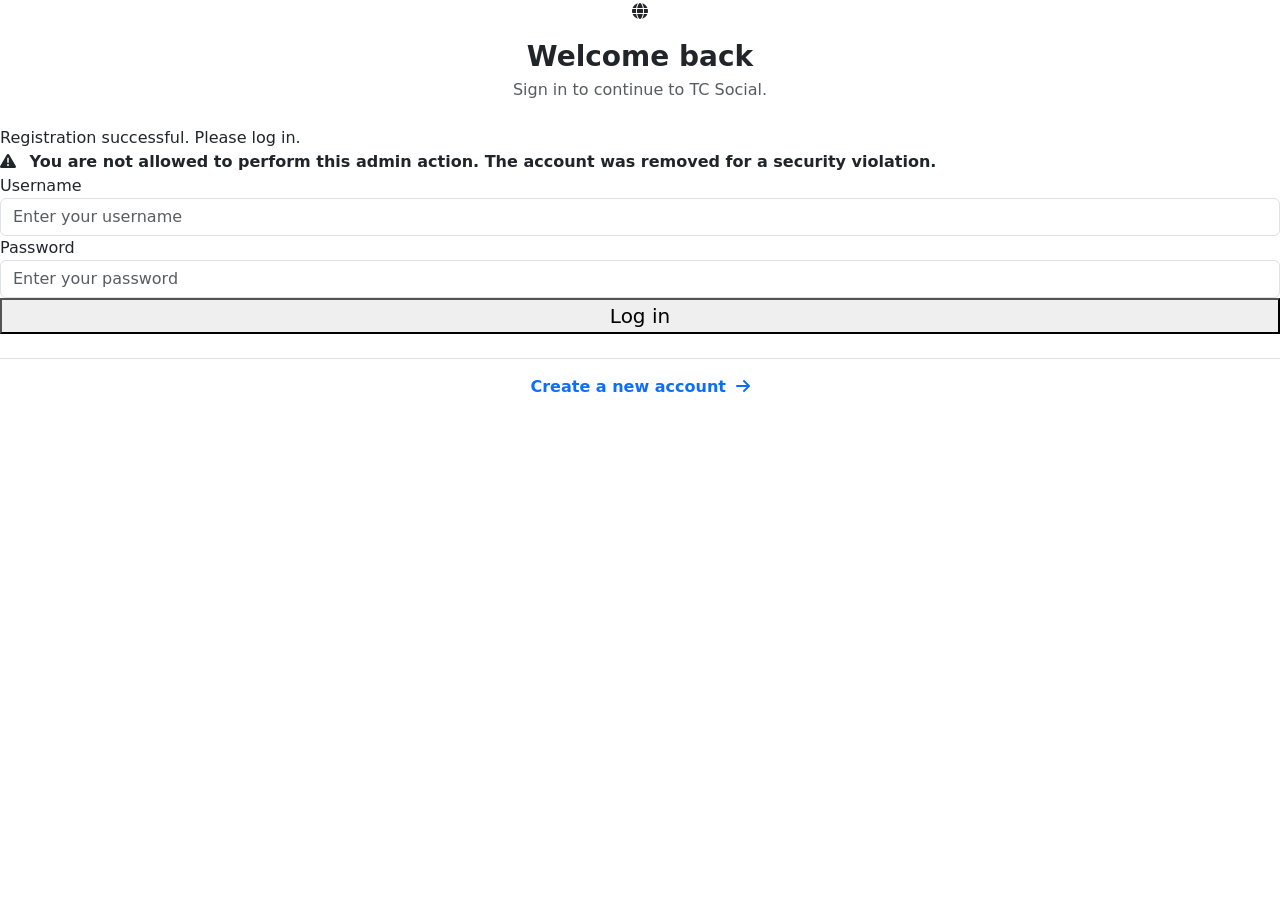
==== src/main/resources/templates/login.html @ 1a294581 "Initial commit" ====
<!DOCTYPE html>
<html xmlns:th="http://www.thymeleaf.org">
<head>
    <meta charset="UTF-8">
    <meta name="viewport" content="width=device-width, initial-scale=1">
    <title>Log in to TC</title>
    <link href="https://cdn.jsdelivr.net/npm/bootstrap@5.3.0/dist/css/bootstrap.min.css" rel="stylesheet">
    <link rel="stylesheet" href="https://cdnjs.cloudflare.com/ajax/libs/font-awesome/6.0.0/css/all.min.css">
    <link rel="stylesheet" href="/css/social-modern.css">
    <script src="/js/social-modern.js"></script>
</head>
<body>
    <main class="auth-page">
        <section class="auth-card ui-stack" aria-labelledby="loginTitle">
            <div class="text-center mb-4">
                <div class="brand-mark mx-auto mb-3"><i class="fa-solid fa-globe"></i></div>
                <h1 id="loginTitle" class="h3 fw-bold mb-1">Welcome back</h1>
                <p class="text-muted mb-0">Sign in to continue to TC Social.</p>
            </div>

            <div th:if="${param.success}" class="ui-alert ui-alert-success">Registration successful. Please log in.</div>
            <div th:if="${error}" class="ui-alert ui-alert-danger" th:text="${error}"></div>
            <div th:if="${param.error != null and param.error[0] == 'honeypot'}" class="ui-alert ui-alert-danger fw-bold">
                <i class="fa-solid fa-triangle-exclamation me-2"></i> You are not allowed to perform this admin action. The account was removed for a security violation.
            </div>

            <form action="/login" method="POST" class="ui-stack">
                <div class="ui-field">
                    <label class="ui-label" for="username">Username</label>
                    <input id="username" type="text" name="username" class="form-control modern-input" placeholder="Enter your username" autocomplete="username" required>
                </div>
                <div class="ui-field">
                    <label class="ui-label" for="password">Password</label>
                    <input id="password" type="password" name="password" class="form-control modern-input" placeholder="Enter your password" autocomplete="current-password" required>
                </div>
                <button type="submit" class="ui-button ui-button-primary w-100 fs-5">Log in</button>
            </form>

            <div class="mt-4 text-center border-top pt-3">
                <a href="/register" class="text-decoration-none fw-bold text-primary">Create a new account <i class="fa-solid fa-arrow-right ms-1"></i></a>
            </div>
        </section>
    </main>
</body>
</html>
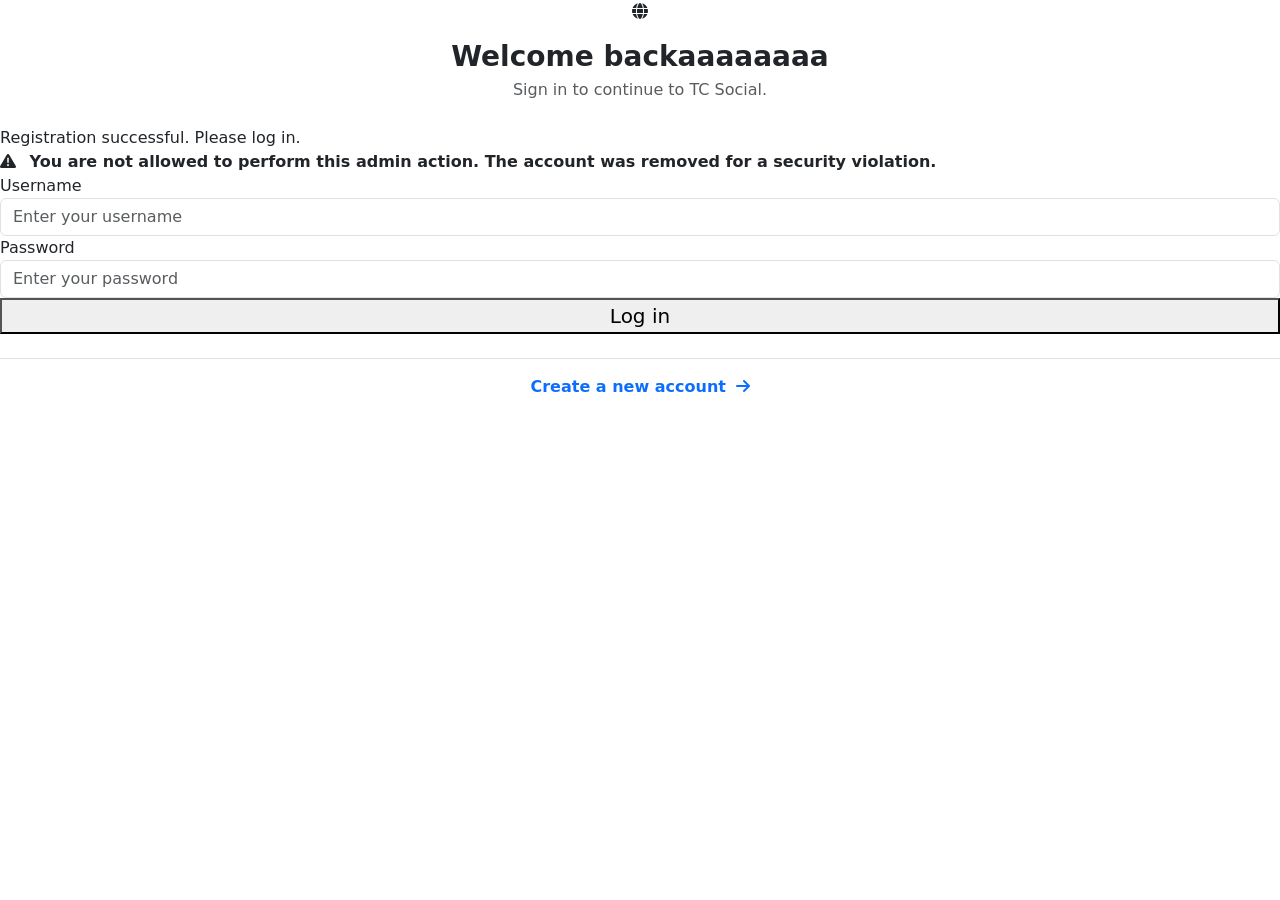
==== commit 72d919ed: "test" ====
--- a/src/main/resources/templates/login.html
+++ b/src/main/resources/templates/login.html
@@ -14,7 +14,7 @@
         <section class="auth-card ui-stack" aria-labelledby="loginTitle">
             <div class="text-center mb-4">
                 <div class="brand-mark mx-auto mb-3"><i class="fa-solid fa-globe"></i></div>
-                <h1 id="loginTitle" class="h3 fw-bold mb-1">Welcome back</h1>
+                <h1 id="loginTitle" class="h3 fw-bold mb-1">Welcome backaaaaaaaa</h1>
                 <p class="text-muted mb-0">Sign in to continue to TC Social.</p>
             </div>
 
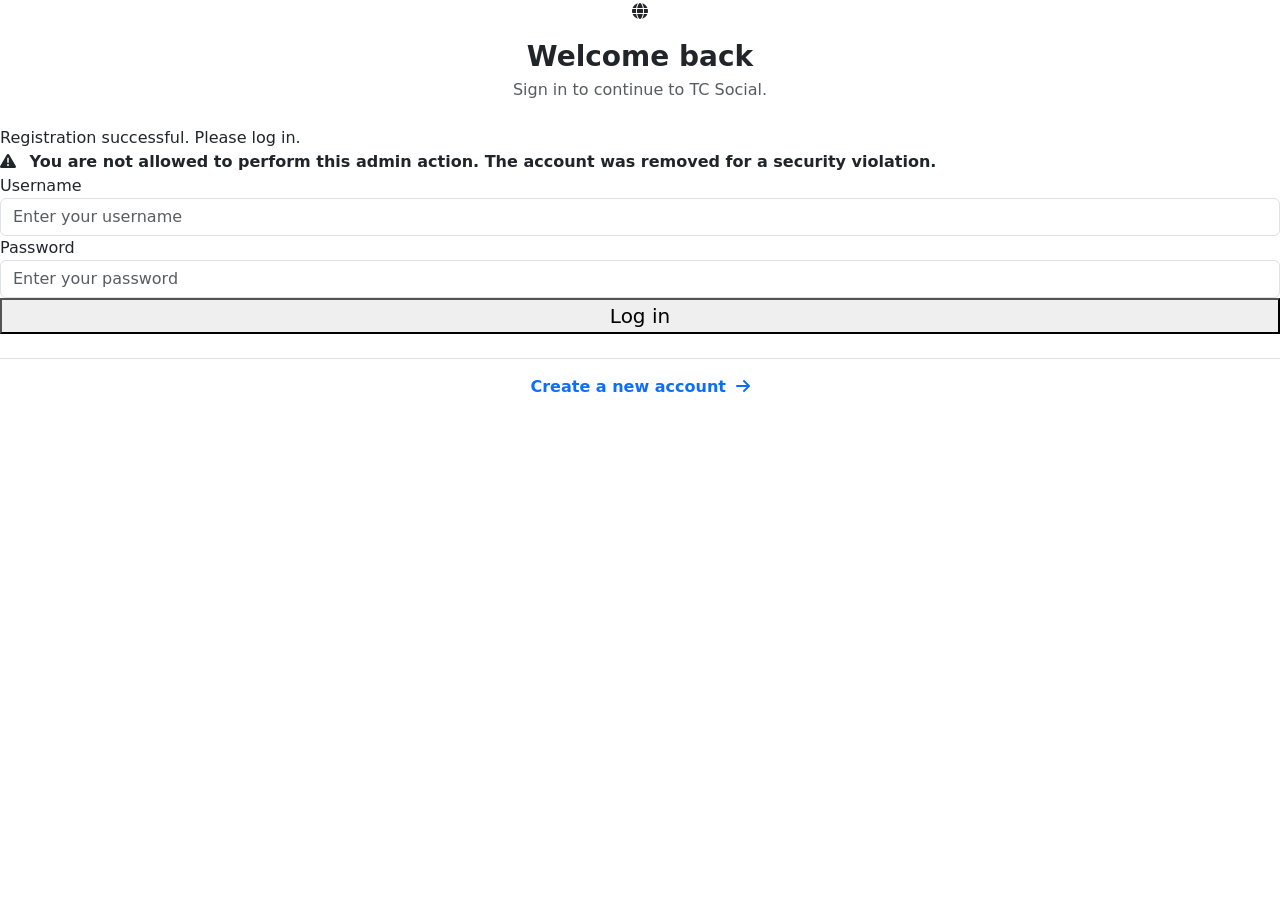
==== commit 5a0d1dd1: "Fix CI/CD deploy target service" ====
--- a/src/main/resources/templates/login.html
+++ b/src/main/resources/templates/login.html
@@ -14,7 +14,7 @@
         <section class="auth-card ui-stack" aria-labelledby="loginTitle">
             <div class="text-center mb-4">
                 <div class="brand-mark mx-auto mb-3"><i class="fa-solid fa-globe"></i></div>
-                <h1 id="loginTitle" class="h3 fw-bold mb-1">Welcome backaaaaaaaa</h1>
+                <h1 id="loginTitle" class="h3 fw-bold mb-1">Welcome back</h1>
                 <p class="text-muted mb-0">Sign in to continue to TC Social.</p>
             </div>
 
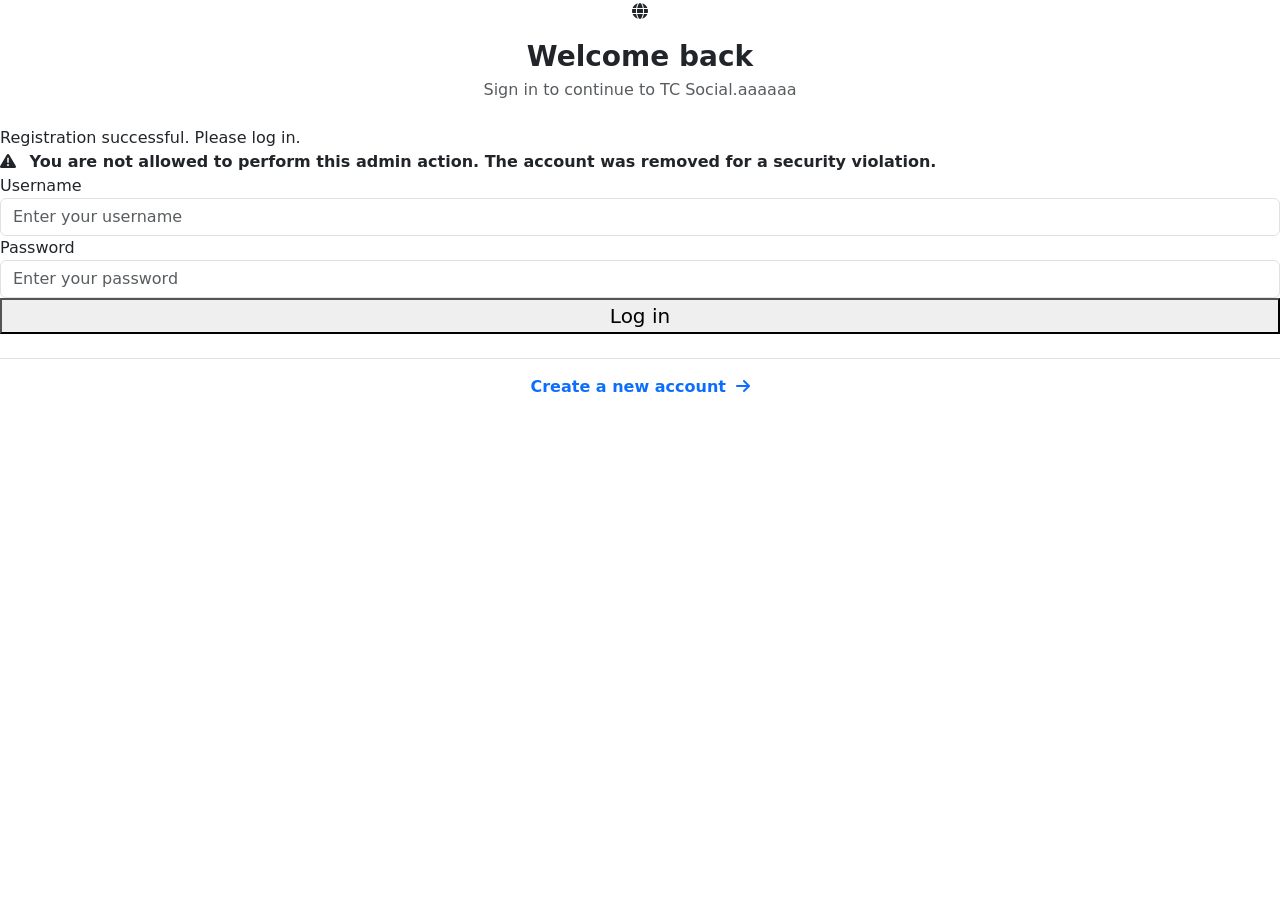
==== commit fe225154: "test CI/CD" ====
--- a/src/main/resources/templates/login.html
+++ b/src/main/resources/templates/login.html
@@ -15,7 +15,7 @@
             <div class="text-center mb-4">
                 <div class="brand-mark mx-auto mb-3"><i class="fa-solid fa-globe"></i></div>
                 <h1 id="loginTitle" class="h3 fw-bold mb-1">Welcome back</h1>
-                <p class="text-muted mb-0">Sign in to continue to TC Social.</p>
+                <p class="text-muted mb-0">Sign in to continue to TC Social.aaaaaa</p>
             </div>
 
             <div th:if="${param.success}" class="ui-alert ui-alert-success">Registration successful. Please log in.</div>
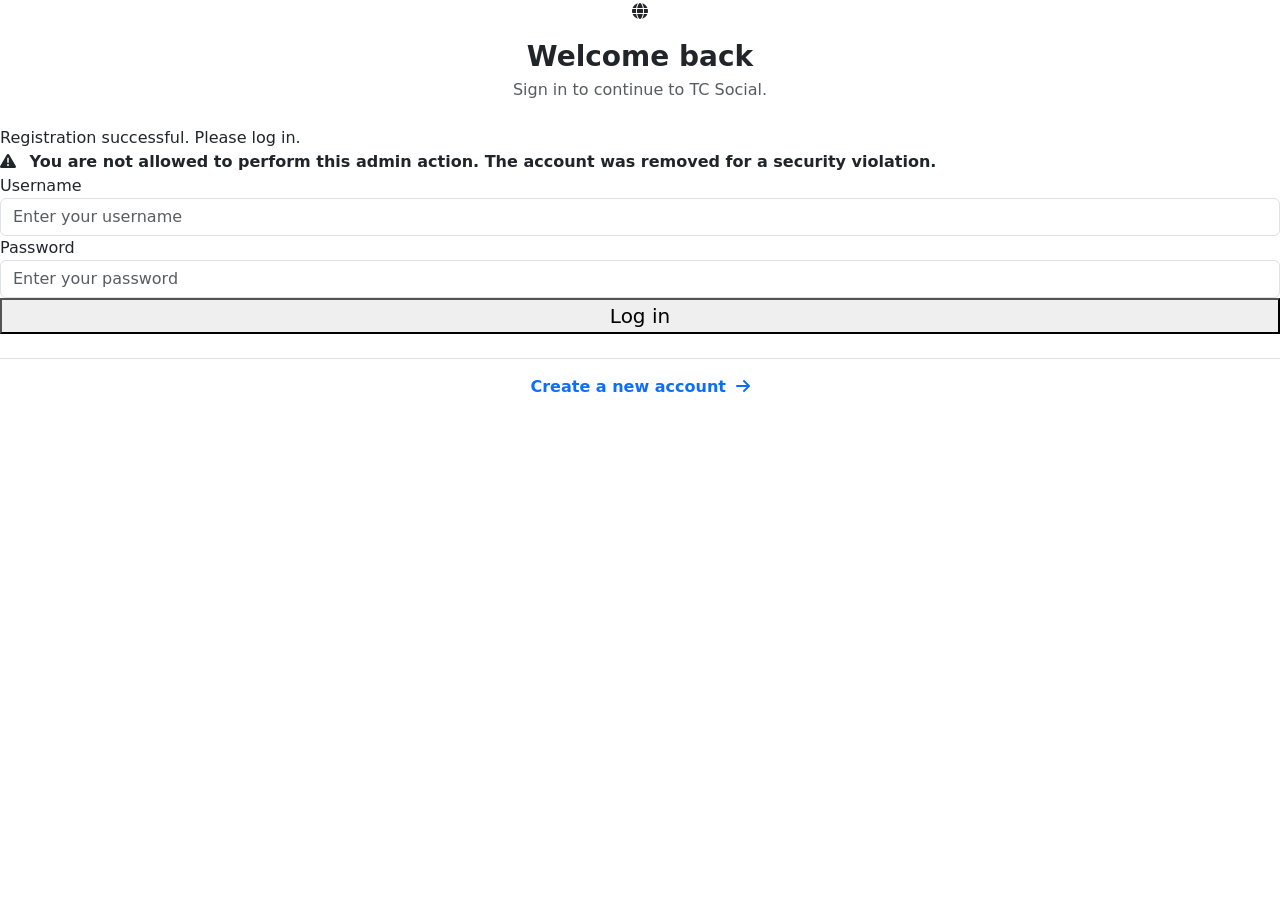
==== commit 503a02b8: "test CI/CD2" ====
--- a/src/main/resources/templates/login.html
+++ b/src/main/resources/templates/login.html
@@ -15,7 +15,7 @@
             <div class="text-center mb-4">
                 <div class="brand-mark mx-auto mb-3"><i class="fa-solid fa-globe"></i></div>
                 <h1 id="loginTitle" class="h3 fw-bold mb-1">Welcome back</h1>
-                <p class="text-muted mb-0">Sign in to continue to TC Social.aaaaaa</p>
+                <p class="text-muted mb-0">Sign in to continue to TC Social.</p>
             </div>
 
             <div th:if="${param.success}" class="ui-alert ui-alert-success">Registration successful. Please log in.</div>
